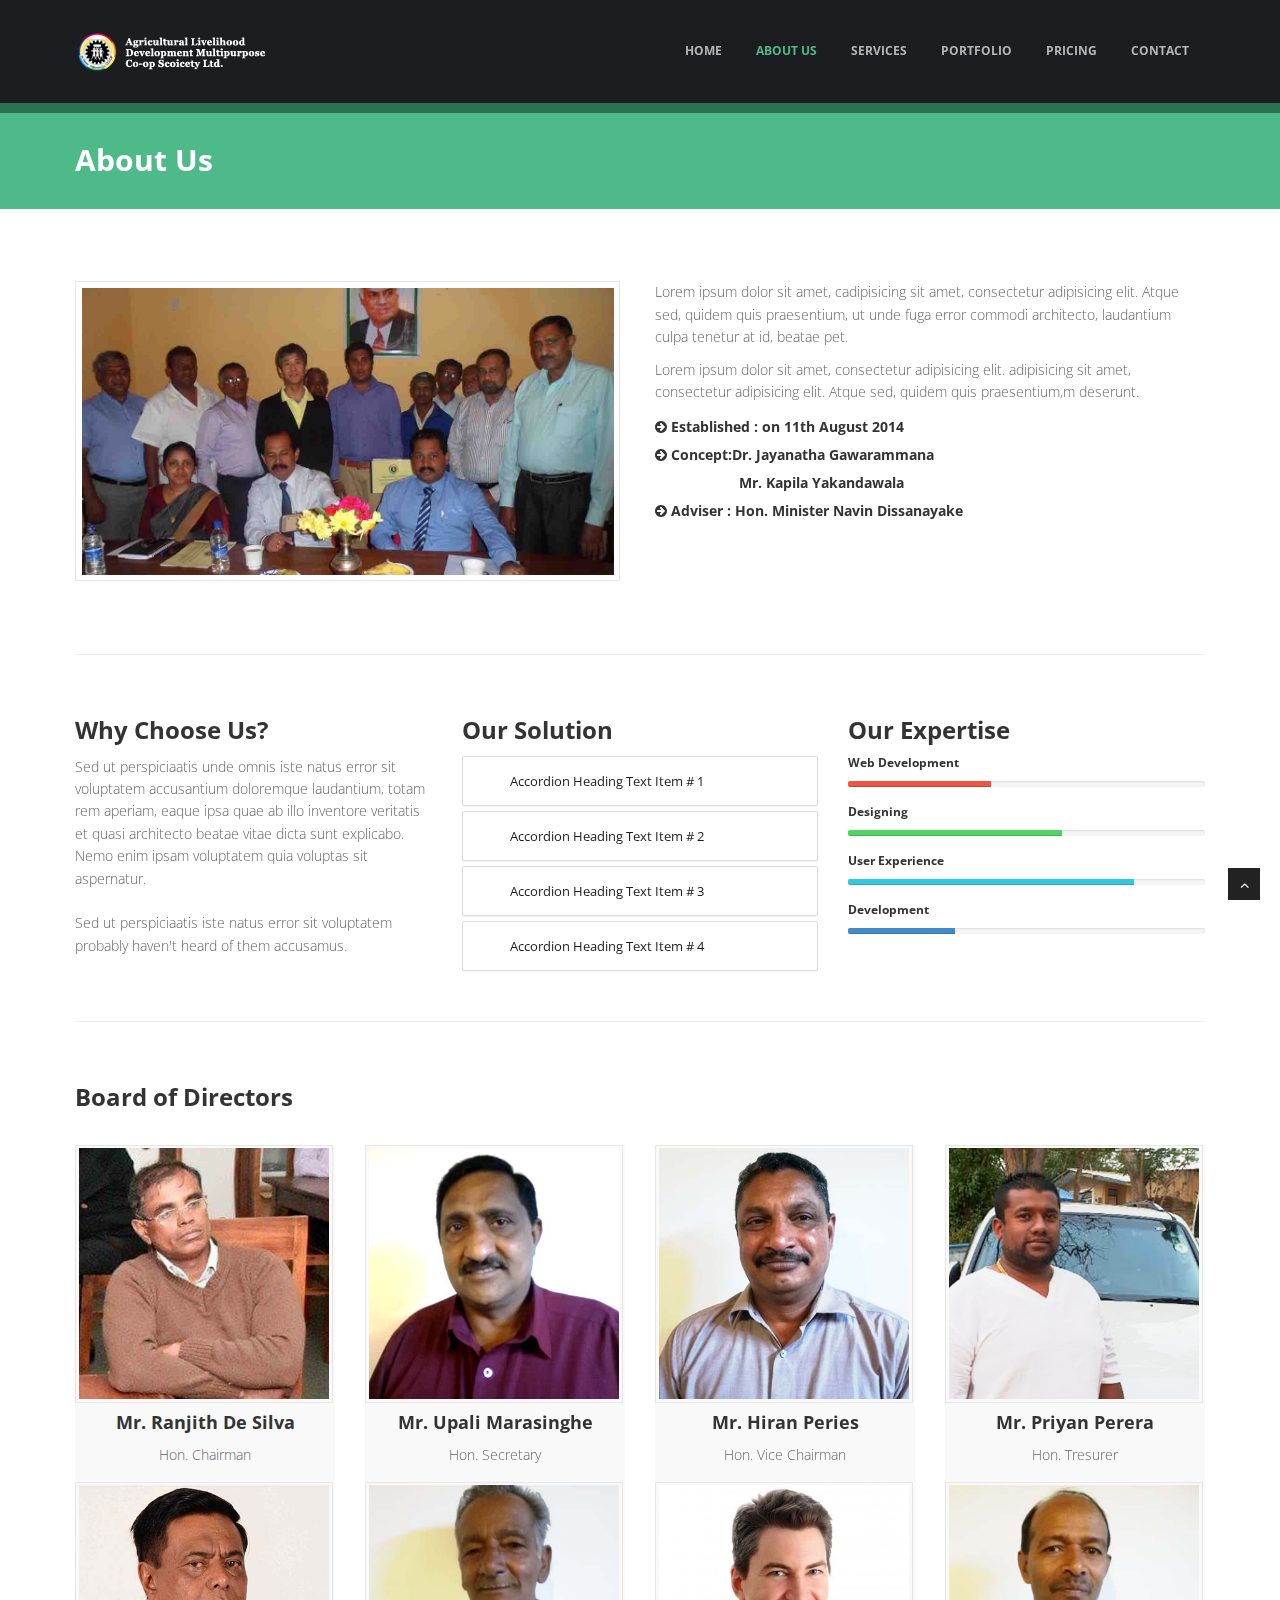
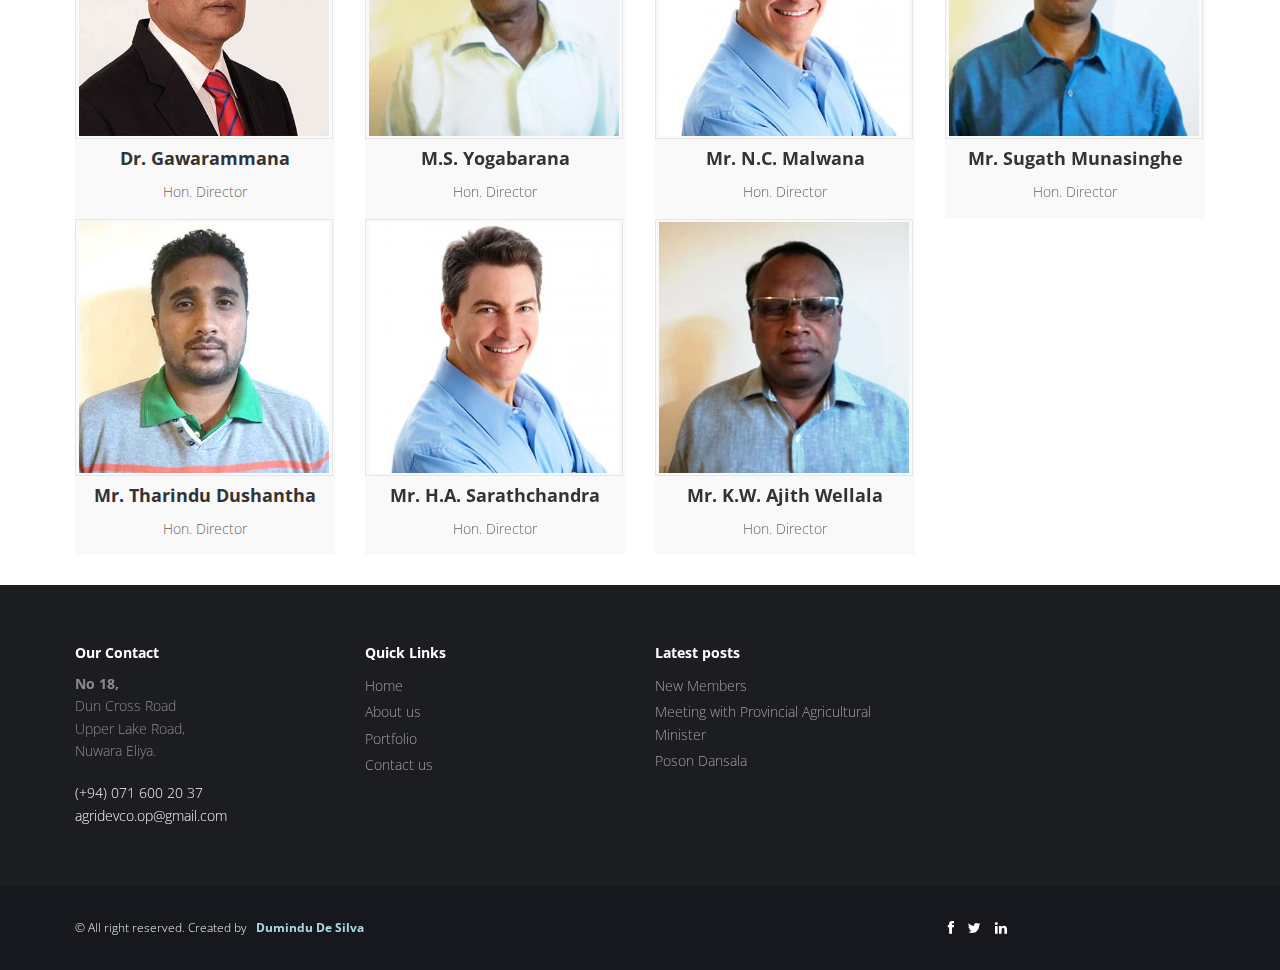
==== about.html @ 00d9a7ab "first commit" ====
<!DOCTYPE html>
<html lang="en">
<head>
<meta charset="utf-8">
<title>Core Multi-purpose Free Bootstrap Responsive Template</title>
<meta name="viewport" content="width=device-width, initial-scale=1.0" />
<meta name="description" content="" />
<meta name="author" content="http://webthemez.com" />
<!-- css -->
<link href="css/bootstrap.min.css" rel="stylesheet" />
<link href="css/fancybox/jquery.fancybox.css" rel="stylesheet">
<link href="css/jcarousel.css" rel="stylesheet" />
<link href="css/flexslider.css" rel="stylesheet" />
<link href="css/style.css" rel="stylesheet" />
 
<!-- HTML5 shim, for IE6-8 support of HTML5 elements -->
<!--[if lt IE 9]>
      <script src="http://html5shim.googlecode.com/svn/trunk/html5.js"></script>
    <![endif]-->

</head>
<body>
<div id="wrapper">

	<!-- start header -->
		<header>
        <div class="navbar navbar-default navbar-static-top">
            <div class="container">
                <div class="navbar-header">
                    <button type="button" class="navbar-toggle" data-toggle="collapse" data-target=".navbar-collapse">
                        <span class="icon-bar"></span>
                        <span class="icon-bar"></span>
                        <span class="icon-bar"></span>
                    </button>
                  <a class="navbar-brand" href="index.html"><img src="img/logo.png" alt="logo"/></a>
                </div>
                <div class="navbar-collapse collapse ">
                    <ul class="nav navbar-nav">
                        <li><a href="index.html">Home</a></li> 
						<li class="active"><a href="about.html">About Us</a></li>
						<li><a href="services.html">Services</a></li>
                        <li><a href="portfolio.html">Portfolio</a></li>
                        <li><a href="pricing.html">Pricing</a></li>
                        <li><a href="contact.html">Contact</a></li>
                    </ul>
                </div>
            </div>
        </div>
	</header><!-- end header -->
	<section id="inner-headline">
	<div class="container">
		<div class="row">
			<div class="col-lg-12">
				<h2 class="pageTitle">About Us</h2>
			</div>
		</div>
	</div>
	</section>
	<section id="content">
	<div class="container">
					
					<div class="about">
					
						<!-- <div class="row"> 
							<div class="col-md-12">
								<div class="about-logo">
									<h3>We are awesome <span class="color">TEAM</span></h3>
									<p>Sed ut perspiciaatis unde omnis iste natus error sit voluptatem accusantium doloremque laudantium, totam rem aperiam, eaque ipsa quae ab illo inventore veritatis et quasi architecto beatae vitae dicta sunt explicabo. Nemo enim ipsam voluptatem quia voluptas</p>
                                    	<p>Sed ut perspiciaatis unde omnis iste natus error sit voluptatem accusantium doloremque laudantium, totam rem aperiam, eaque ipsa quae ab illo inventore veritatis et quasi architecto beatae vitae dicta sunt explicabo. Nemo enim ipsam voluptatem quia voluptas</p>
								</div>
								<a href="#" class="btn btn-color">Read more</a>  
							</div> -->
						</div>  
						<br>
							
						 <div class="row">
							<div class="col-md-6">
								<img src="img/section-image-1.jpg" alt="">
								<div class="space"></div>
							</div>
							<div class="col-md-6">
								<p>Lorem ipsum dolor sit amet, cadipisicing  sit amet, consectetur adipisicing elit. Atque sed, quidem quis praesentium, ut unde fuga error commodi architecto, laudantium culpa tenetur at id, beatae pet.</p>
								<p>Lorem ipsum dolor sit amet, consectetur adipisicing elit. adipisicing  sit amet, consectetur adipisicing elit. Atque sed, quidem quis praesentium,m deserunt.</p>
								<ul class="list-unstyled">
									<h5 style="line-height: 200%;"><li><i class="fa fa-arrow-circle-right pr-10 colored"></i> Established : on 11th August 2014</li>
									<li><i class="fa fa-arrow-circle-right pr-10 colored"></i> Concept:Dr. Jayanatha Gawarammana
																						  <br>                     Mr. Kapila Yakandawala</li>
									<li><i class="fa fa-arrow-circle-right pr-10 colored"></i> Adviser : Hon. Minister Navin Dissanayake</li>
									</h5>
								</ul>
							</div>
						</div>	
						<br/> 
						<hr>
						<br>
						<div class="row">
							<div class="col-md-4">
								<!-- Heading and para -->
								<div class="block-heading-two">
									<h3><span>Why Choose Us?</span></h3>
								</div>
								<p>Sed ut perspiciaatis unde omnis iste natus error sit voluptatem accusantium doloremque laudantium, totam rem aperiam, eaque ipsa quae ab illo inventore veritatis et quasi architecto beatae vitae dicta sunt explicabo. Nemo enim ipsam voluptatem quia voluptas sit aspernatur. <br/><br/>Sed ut perspiciaatis iste natus error sit voluptatem probably haven't heard of them accusamus.</p>
							</div>
							<div class="col-md-4">
								<div class="block-heading-two">
									<h3><span>Our Solution</span></h3>
								</div>		
								<!-- Accordion starts -->
								<div class="panel-group" id="accordion-alt3">
								 <!-- Panel. Use "panel-XXX" class for different colors. Replace "XXX" with color. -->
								  <div class="panel">	
									<!-- Panel heading -->
									 <div class="panel-heading">
										<h4 class="panel-title">
										  <a data-toggle="collapse" data-parent="#accordion-alt3" href="#collapseOne-alt3">
											<i class="fa fa-angle-right"></i> Accordion Heading Text Item # 1
										  </a>
										</h4>
									 </div>
									 <div id="collapseOne-alt3" class="panel-collapse collapse">
										<!-- Panel body -->
										<div class="panel-body">
										  Sed ut perspiciaatis unde omnis iste natus error sit voluptatem accusantium doloremque laudantium, totam rem aperiam, eaque ipsa quae ab illo inventore veritatis et quasi architecto beatae vitae dicta sunt explicabo. Nemo enim ipsam voluptatem quia voluptas
										</div>
									 </div>
								  </div>
								  <div class="panel">
									 <div class="panel-heading">
										<h4 class="panel-title">
										  <a data-toggle="collapse" data-parent="#accordion-alt3" href="#collapseTwo-alt3">
											<i class="fa fa-angle-right"></i> Accordion Heading Text Item # 2
										  </a>
										</h4>
									 </div>
									 <div id="collapseTwo-alt3" class="panel-collapse collapse">
										<div class="panel-body">
										  Sed ut perspiciaatis unde omnis iste natus error sit voluptatem accusantium doloremque laudantium, totam rem aperiam, eaque ipsa quae ab illo inventore veritatis et quasi architecto beatae vitae dicta sunt explicabo. Nemo enim ipsam voluptatem quia voluptas
										</div>
									 </div>
								  </div>
								  <div class="panel">
									 <div class="panel-heading">
										<h4 class="panel-title">
										  <a data-toggle="collapse" data-parent="#accordion-alt3" href="#collapseThree-alt3">
											<i class="fa fa-angle-right"></i> Accordion Heading Text Item # 3
										  </a>
										</h4>
									 </div>
									 <div id="collapseThree-alt3" class="panel-collapse collapse">
										<div class="panel-body">
										  Sed ut perspiciaatis unde omnis iste natus error sit voluptatem accusantium doloremque laudantium, totam rem aperiam, eaque ipsa quae ab illo inventore veritatis et quasi architecto beatae vitae dicta sunt explicabo. Nemo enim ipsam voluptatem quia voluptas
										</div>
									 </div>
								  </div>
								  <div class="panel">
									 <div class="panel-heading">
										<h4 class="panel-title">
										  <a data-toggle="collapse" data-parent="#accordion-alt3" href="#collapseFour-alt3">
											<i class="fa fa-angle-right"></i> Accordion Heading Text Item # 4
										  </a>
										</h4>
									 </div>
									 <div id="collapseFour-alt3" class="panel-collapse collapse">
										<div class="panel-body">
										  Sed ut perspiciaatis unde omnis iste natus error sit voluptatem accusantium doloremque laudantium, totam rem aperiam, eaque ipsa quae ab illo inventore veritatis et quasi architecto beatae vitae dicta sunt explicabo. Nemo enim ipsam voluptatem quia voluptas
										</div>
									 </div>
								  </div>
								</div>
								<!-- Accordion ends -->
								
							</div>
							
							<div class="col-md-4">
								<div class="block-heading-two">
									<h3><span>Our Expertise</span></h3>
								</div>								
								<h6>Web Development</h6>
								<div class="progress pb-sm">
								  <!-- White color (progress-bar-white) -->
								  <div class="progress-bar progress-bar-red" role="progressbar" aria-valuenow="40" aria-valuemin="0" aria-valuemax="100" style="width: 40%">
									 <span class="sr-only">40% Complete (success)</span>
								  </div>
								</div>
								<h6>Designing</h6>
								<div class="progress pb-sm">
								  <div class="progress-bar progress-bar-green" role="progressbar" aria-valuenow="60" aria-valuemin="0" aria-valuemax="100" style="width: 60%">
									 <span class="sr-only">40% Complete (success)</span>
								  </div>
								</div>
								<h6>User Experience</h6>
								<div class="progress pb-sm">
								  <div class="progress-bar progress-bar-lblue" role="progressbar" aria-valuenow="80" aria-valuemin="0" aria-valuemax="100" style="width: 80%">
									 <span class="sr-only">40% Complete (success)</span>
								  </div>
								</div>
								<h6>Development</h6>
								<div class="progress pb-sm">
								  <div class="progress-bar progress-bar-yellow" role="progressbar" aria-valuenow="30" aria-valuemin="0" aria-valuemax="100" style="width: 30%">
									 <span class="sr-only">40% Complete (success)</span>
								  </div>
								</div>
							</div>
							
						</div>
										
						  
						<hr>
						<br>
						<!-- Our Team starts -->
				
						<!-- Heading -->
						<div class="block-heading-six">
							<h3 class="bg-color">Board of Directors</h3>
						</div>
						<br>
						
						<!-- Our team starts -->
						
						<div class="team-six">
							<div class="row">
								<div class="col-md-3 col-sm-6">
									<!-- Team Member -->
									<div class="team-member">
										<!-- Image -->
										<img class="img-responsive" src="img/team/team1.jpg" alt="">
										<!-- Name -->
										<h4>Mr. Ranjith De Silva</h4>
										<span class="deg">Hon. Chairman</span> 
									</div>
								</div>
								<div class="col-md-3 col-sm-6">
									<!-- Team Member -->
									<div class="team-member">
										<!-- Image -->
										<img class="img-responsive" src="img/team/team2.jpg" alt="">
										<!-- Name -->
										<h4>Mr. Upali Marasinghe</h4>
										<span class="deg">Hon. Secretary</span> 
									</div>
								</div>
								<div class="col-md-3 col-sm-6">
									<!-- Team Member -->
									<div class="team-member">
										<!-- Image -->
										<img class="img-responsive" src="img/team/team3.jpg" alt="">
										<!-- Name -->
										<h4>Mr. Hiran Peries</h4>
										<span class="deg">Hon. Vice Chairman</span> 
									</div>
								</div>
								<div class="col-md-3 col-sm-6">
									<!-- Team Member -->
									<div class="team-member">
										<!-- Image -->
										<img class="img-responsive" src="img/team/team4.jpg" alt="">
										<!-- Name -->
										<h4>Mr. Priyan Perera</h4>
										<span class="deg">Hon. Tresurer</span> 
									</div>
								</div>
								<div class="col-md-3 col-sm-6">
									<!-- Team Member -->
									<div class="team-member">
										<!-- Image -->
										<img class="img-responsive" src="img/team/team6.jpg" alt="">
										<!-- Name -->
										<h4>Dr. Gawarammana</h4>
										<span class="deg">Hon. Director</span> 
									</div>
								</div>
								<div class="col-md-3 col-sm-6">
									<!-- Team Member -->
									<div class="team-member">
										<!-- Image -->
										<img class="img-responsive" src="img/team/team7.jpg" alt="">
										<!-- Name -->
										<h4>M.S. Yogabarana</h4>
										<span class="deg">Hon. Director</span> 
									</div>
								</div>
								<div class="col-md-3 col-sm-6">
									<!-- Team Member -->
									<div class="team-member">
										<!-- Image -->
										<img class="img-responsive" src="img/team/team10.jpg" alt="">
										<!-- Name -->
										<h4>Mr. N.C. Malwana</h4>
										<span class="deg">Hon. Director</span> 
									</div>
								</div>
								<div class="col-md-3 col-sm-6">
									<!-- Team Member -->
									<div class="team-member">
										<!-- Image -->
										<img class="img-responsive" src="img/team/team8.jpg" alt="">
										<!-- Name -->
										<h4>Mr. Sugath Munasinghe</h4>
										<span class="deg">Hon. Director</span> 
									</div>
								</div>
								<div class="col-md-3 col-sm-6">
									<!-- Team Member -->
									<div class="team-member">
										<!-- Image -->
										<img class="img-responsive" src="img/team/team9.jpg" alt="">
										<!-- Name -->
										<h4>Mr. Tharindu Dushantha</h4>
										<span class="deg">Hon. Director</span> 
									</div>
								</div>
								<div class="col-md-3 col-sm-6">
									<!-- Team Member -->
									<div class="team-member">
										<!-- Image -->
										<img class="img-responsive" src="img/team/team10.jpg" alt="">
										<!-- Name -->
										<h4>Mr. H.A. Sarathchandra</h4>
										<span class="deg">Hon. Director</span> 
									</div>
								</div>	
								<div class="col-md-3 col-sm-6">
									<!-- Team Member -->
									<div class="team-member">
										<!-- Image -->
										<img class="img-responsive" src="img/team/team11.jpg" alt="">
										<!-- Name -->
										<h4>Mr. K.W. Ajith Wellala</h4>
										<span class="deg">Hon. Director</span> 
									</div>
								</div>								
							</div>
						</div>
						
						<!-- Our team ends -->
					  
						
					</div>
									
				</div>
	</section>
	<footer>
	<div class="container">
		<div class="row">
			<div class="col-lg-3">
								<div class="widget">
					<h5 class="widgetheading">Our Contact</h5>
					<address>
					<strong>No 18,</strong><br>
					Dun Cross Road<br>
					Upper Lake Road,<br>
					Nuwara Eliya.</address>
					<p>
						<i class="icon-phone"></i> (+94) 071 600 20 37 <br>
						<i class="icon-envelope-alt"></i> agridevco.op@gmail.com
					</p>
				</div>
			</div>
			<div class="col-lg-3">
				<div class="widget">
					<h5 class="widgetheading">Quick Links</h5>
					<ul class="link-list">
						<li><a href="index.html">Home</a></li>
						<li><a href="about.html">About us</a></li>
						<li><a href="portfolio.html">Portfolio</a></li>
						<li><a href="contact.html">Contact us</a></li>
					</ul>
				</div>
			</div>
			<div class="col-lg-3">
				<div class="widget">
					<h5 class="widgetheading">Latest posts</h5>
					<ul class="link-list">
						<li><a href="portfolio.html">New Members</a></li>
						<li><a href="portfolio.html">Meeting with Provincial Agricultural Minister</a></li>
						<li><a href="portfolio.html">Poson Dansala</a></li>
					</ul>
				</div>
			</div>
			<!-- <div class="col-lg-3">
					<div class="widget">
					<h5 class="widgetheading">Recent News</h5>
					<ul class="link-list">
						<li><a href="#">Lorem ipsum dolor sit amet, consectetur adipiscing elit.</a></li>
						<li><a href="#">Pellentesque et pulvinar enim. Quisque at tempor ligula</a></li>
						<li><a href="#">Natus error sit voluptatem accusantium doloremque</a></li>
					</ul>
				</div>
			</div> -->
		</div>
	</div>
	<div id="sub-footer">
		<div class="container">
			<div class="row">
				<div class="col-lg-6">
					<div class="copyright">
						<p>
							<span>&copy; All right reserved. Created by   </span><strong><a href="https://dumidum.github.io/" target="_blank" style="color: lightblue;"> Dumindu De Silva</a></strong>
						</p>
					</div>
				</div>
				<div class="col-lg-4">
					<ul class="social-network">
						<li><a href="https://www.facebook.com/agridevcooplk.org" data-placement="top" target="_blank" title="Facebook"><i class="fa fa-facebook"></i></a></li>
						<li><a href="#" data-placement="top" title="Twitter"><i class="fa fa-twitter"></i></a></li>
						<li><a href="#" data-placement="top" title="Linkedin"><i class="fa fa-linkedin"></i></a></li>
<!-- 						<li><a href="#" data-placement="top" title="Pinterest"><i class="fa fa-pinterest"></i></a></li>
						<li><a href="#" data-placement="top" title="Google plus"><i class="fa fa-google-plus"></i></a></li> -->
					</ul>
				</div>
			</div>
		</div>
	</div>
	</footer>
</div>
<a href="#" class="scrollup"><i class="fa fa-angle-up active"></i></a>
<!-- javascript
    ================================================== -->
<!-- Placed at the end of the document so the pages load faster -->
<script src="js/jquery.js"></script>
<script src="js/jquery.easing.1.3.js"></script>
<script src="js/bootstrap.min.js"></script>
<script src="js/jquery.fancybox.pack.js"></script>
<script src="js/jquery.fancybox-media.js"></script> 
<script src="js/portfolio/jquery.quicksand.js"></script>
<script src="js/portfolio/setting.js"></script>
<script src="js/jquery.flexslider.js"></script>
<script src="js/animate.js"></script>
<script src="js/custom.js"></script>
</body>
</html>
---- css/style.css ----
/*
Author URI: http://webthemez.com/
Note: 
Licence under Creative Commons Attribution 3.0 
Do not remove the back-link in this web template 
-------------------------------------------------------*/

@import url('http://fonts.googleapis.com/css?family=Noto+Serif:400,400italic,700|Open+Sans:400,600,700'); 
@import url('font-awesome.css');  
@import url('animate.css');

body {
	font-family:'Open Sans', Arial, sans-serif;
	font-size:14px;
	font-weight:300;
	line-height:1.6em;
	color:#656565;
}

a:active {
	outline:0;
}

.clear {
	clear:both;
}

h1,h2, h3, h4, h5, h6 {
	font-family:'Open Sans', Arial, sans-serif;
	font-weight:700;
	line-height:1.1em;
	color:#333;
	margin-bottom: 12px;
}
 
.container {
	padding:0 20px 0 20px;
	position:relative;
}

#wrapper{
	width:100%;
	margin:0;	
	padding:0;
}
.flex-control-nav{
display:none;
}

.row,.row-fluid {
	margin-bottom:30px;
}

.row .row,.row-fluid .row-fluid{
	margin-bottom:30px;
}

.row.nomargin,.row-fluid.nomargin {
	margin-bottom:0;
}

img.img-polaroid {
	margin:0 0 20px 0;
}
.img-box {
	max-width:100%;
}
/*  Header
==================================== */
 
header .navbar {
    margin-bottom: 0;
}

.navbar-default {
    border: none;
}

.navbar-brand {
    color: #222;
	text-transform: uppercase;
    font-size: 24px;
    font-weight: 700;
    line-height: 1em;
	letter-spacing: -1px;
    margin-top: 13px;
    padding: 0 0 0 15px;
}
.navbar-default .navbar-brand{
color: #61B331;
}

header .navbar-collapse  ul.navbar-nav {
    float: right;
    margin-right: 0;
}

header .navbar-default{
    background-color: #1c1d21;
	
}

header .nav li a:hover,
header .nav li a:focus,
header .nav li.active a,
header .nav li.active a:hover,
header .nav li a.dropdown-toggle:hover,
header .nav li a.dropdown-toggle:focus,
header .nav li.active ul.dropdown-menu li a:hover,
header .nav li.active ul.dropdown-menu li.active a{
    -webkit-transition: all .3s ease;
    -moz-transition: all .3s ease;
    -ms-transition: all .3s ease;
    -o-transition: all .3s ease;
    transition: all .3s ease;
}


header .navbar-default .navbar-nav > .open > a,
header .navbar-default .navbar-nav > .open > a:hover,
header .navbar-default .navbar-nav > .open > a:focus {
    -webkit-transition: all .3s ease;
    -moz-transition: all .3s ease;
    -ms-transition: all .3s ease;
    -o-transition: all .3s ease;
    transition: all .3s ease;
}


header .navbar {
    min-height: 70px; 
	padding:18px 0;
}

header .navbar-nav > li  {
    padding-bottom: 12px;
    padding-top: 12px;
}

header  .navbar-nav > li > a {
    padding-bottom: 6px;
    padding-top: 5px;
    margin-left: 2px;
    line-height: 30px;
	font-weight: 700;
    -webkit-transition: all .3s ease;
    -moz-transition: all .3s ease;
    -ms-transition: all .3s ease;
    -o-transition: all .3s ease;
    transition: all .3s ease;
}


.dropdown-menu li a:hover {
    color: #fff !important;
}

header .nav .caret {
    border-bottom-color: #f5f5f5;
    border-top-color: #f5f5f5;
}
.navbar-default .navbar-nav > .active > a,
.navbar-default .navbar-nav > .active > a:hover,
.navbar-default .navbar-nav > .active > a:focus {
  background-color: #fff;
}
.navbar-default .navbar-nav > .open > a,
.navbar-default .navbar-nav > .open > a:hover,
.navbar-default .navbar-nav > .open > a:focus {
  background-color:  #fff;
}	
	

.dropdown-menu  {
    box-shadow: none;
    border-radius: 0;
	border: none;
}

.dropdown-menu li:last-child  {
	padding-bottom: 0 !important;
	margin-bottom: 0;
}

header .nav li .dropdown-menu  {
   padding: 0;
}

header .nav li .dropdown-menu li a {
   line-height: 28px;
   padding: 3px 12px;
}
.item-thumbs img {
    margin-bottom: 15px;
}
.flex-control-paging li a.flex-active {
    background: #000;
    background: rgb(255, 255, 255);
    cursor: default;
}
.flex-control-paging li a {
    width: 30px;
    height: 11px;
    display: block;
    background: #666;
    background: rgba(0,0,0,0.5);
    cursor: pointer;
    text-indent: -9999px;
    -webkit-border-radius: 20px;
    -moz-border-radius: 20px;
    -o-border-radius: 20px;
    border-radius: 20px;
    box-shadow: inset 0 0 3px rgba(0,0,0,0.3);
    
	}
	.panel-title>a {
    color: inherit;
    color: #1C1D21;
}
.panel-group .panel-heading+.panel-collapse .panel-body {
    border-top: 1px solid #ddd;
    color: #fff;
    background-color: #61B5EF;
}
/* --- menu --- */

header .navigation {
	float:right;
}

header ul.nav li {
	border:none;
	margin:0;
}

header ul.nav li a {	
	font-size:12px;
	border:none;
	font-weight:700;
	text-transform:uppercase;
}

header ul.nav li ul li a {	
	font-size:12px;
	border:none;
	font-weight:300;
	text-transform:uppercase;
}


.navbar .nav > li > a {
  color: #B5B5B5;
  text-shadow: none;
  border: 1px solid rgba(255, 255, 255, 0) !important;
}

.navbar .nav a:hover {
	background:none;
	color: #fff !important;
}

.navbar .nav > .active > a,.navbar .nav > .active > a:hover {
	background:none;
	font-weight:700;
}

.navbar .nav > .active > a:active,.navbar .nav > .active > a:focus {
	background:none;
	outline:0;
	font-weight:700;
}

.navbar .nav li .dropdown-menu {
	z-index:2000;
}

header ul.nav li ul {
	margin-top:1px;
}
header ul.nav li ul li ul {
	margin:1px 0 0 1px;
}
.dropdown-menu .dropdown i {
	position:absolute;
	right:0;
	margin-top:3px;
	padding-left:20px;
}

.navbar .nav > li > .dropdown-menu:before {
  display: inline-block;
  border-right: none;
  border-bottom: none;
  border-left: none;
  border-bottom-color: none;
  content:none;
}
.navbar-default .navbar-nav>.active>a, .navbar-default .navbar-nav>.active>a:hover, .navbar-default .navbar-nav>.active>a:focus {
color: #4fba89;
}


ul.nav li.dropdown a {
	z-index:1000;
	display:block;
}

 select.selectmenu {
	display:none;
}
.pageTitle{
color: #fff;
margin: 30px 0 3px;
display: inline-block;
}
 
#featured{
	width: 100%;
	background:#000;
	position:relative;
	margin:0;
	padding:0;
}

/*  Sliders
==================================== */
/* --- flexslider --- */

#featured .flexslider {
	padding:0;  
	background: #fff; 
	position: relative; 
	zoom: 1;
}
.flex-direction-nav .flex-prev{
left:0px; 
}
.flex-direction-nav .flex-next{ 
right:0px;
}
.flex-caption {zoom:0;
  color: #1C1D21;
  margin: 0 auto;
  padding: 10px;
  position: absolute;
  vertical-align: bottom;
  text-align: center;
  background-color: rgba(23, 23, 23, 0.27);
  bottom: -16px;
  display: block;
  left: 0;
  right: 0;
  }
.flex-caption h3 {color: #fff; letter-spacing: 1px; margin-bottom: 8px; text-transform: uppercase;}
.flex-caption p {margin: 0 0 15px;}
.skill-home{
margin-bottom:50px;
}
.c1{
/* border: #ed5441 1px solid; */
/* background:#ed5441; */
}
.c2{
/* border: #D867B2 1px solid; */
/* background: #D867B2; */
}
.c3{
/* border: #61B331 1px solid; */
/* background: #4BC567; */
}
.c4{
/* border: #609cec 1px solid; */
/* background: #26AFF0; */
}
.skill-home .icons {
padding: 35px 0 0 0;
/* width: 100%; */
/* height: 156px; */
color: rgb(38, 175, 240);
font-size: 42px;
font-size: 54px; 
text-align: center;
-ms-border-radius: 50%;
-moz-border-radius: 50%;
-webkit-border-radius: 50%;
border-radius: 20%;
display: inline-table;
background-color: #fff;padding: 15px;border: 1px solid #F3F3F3;}
.skill-home h2 {
padding-top: 20px;
font-size: 36px;
font-weight: 700;
} 
.testimonial-solid {
padding: 50px 0 60px 0;
margin: 0 0 0 0;
background: #6cffbcba;
text-align: center;
}
.testi-icon-area {
text-align: center;
position: absolute;
top: -84px;
margin: 0 auto; 
width: 100%;
}
.testi-icon-area .quote {
padding: 15px 0 0 0;
margin: 0 0 0 0;
background: #ffffff;
text-align: center;
color: #26AFF0;
display: inline-table;
width: 70px;
height: 70px;
-ms-border-radius: 50%;
-moz-border-radius: 50%;
-webkit-border-radius: 50%;
border-radius: 0;
font-size: 42px; 
border: 1px solid #26AFF0;
display: none;}

.testi-icon-area .carousel-inner { 
margin: 20px 0;
}
.carousel-indicators {
bottom: -30px;
}
.team-member {
    text-align: center;
    background-color: #F9F9F9;
    padding-bottom: 15px;
}
.fancybox-title-inside-wrap {
    padding: 3px 30px 6px;
    background: #292929;
}

.item_introtext {
    /* background-color: rgba(254, 254, 255, 0.66); */
    margin: 0 auto;
    display: inline-block;
    padding: 25px;
    color: #fff;
}
.item_introtext span {
    font-size: 20px;
    display: block; 
    font-weight: bold;
}
.item_introtext strong {
    font-size: 50px;
    display: block;
    padding: 14px 0 30px;
}
.item_introtext p {
    font-size: 20px !important;
    color: #FFFFFF;
    font-weight: bold;
}

.form-control{
border-radius:0;
}


/* Testimonial
----------------------------------*/
.testimonial-area {
padding: 0 0 0 0;
margin:0;
background: url(../img/low-poly01.jpg) fixed center center;
background-size: cover;
-webkit-background-size: cover;
-moz-background-size: cover;
-ms-background-size: cover;
}
.testimonial-solid p {
color: #ffffff;
font-size: 16px;
line-height: 30px;
font-style: italic;
} 
section.callaction {
	background:#fff;
	padding:50px 0 0 0;
}



/* Content
==================================== */

#content {
	position:relative;
	background:#fff;
	padding:50px 0 0px 0;
}

#content img {
	max-width: 99.1%;
	height:auto;
	border: 1px solid #E6E6E6;
	padding: 1%;
	box-sizing: border-box;
}
 
.cta-text {
	text-align: center;
	margin-top:10px;
}


.big-cta .cta {
	margin-top:10px;
}
 
.box {
	width: 100%;
}
.box-gray  {
	background: #f8f8f8;
	padding: 20px 20px 30px;
}
.box-gray  h4,.box-gray  i {
	margin-bottom: 20px;
}
.box-bottom {
	padding: 20px 0;
	text-align: center;
}
.box-bottom a {
	color: #fff;
	font-weight: 700;
}
.box-bottom a:hover {
	color: #eee;
	text-decoration: none;
}


/* Bottom
==================================== */

#bottom {
	background:#fcfcfc;
	padding:50px 0 0;

}
/* twitter */
#twitter-wrapper {
    text-align: center;
    width: 70%;
    margin: 0 auto;
}
#twitter em {
    font-style: normal;
    font-size: 13px;
}

#twitter em.twitterTime a {
	font-weight:600;
}

#twitter ul {
    padding: 0;
	list-style:none;
}
#twitter ul li {
    font-size: 20px;
    line-height: 1.6em;
    font-weight: 300;
    margin-bottom: 20px;
    position: relative;
    word-break: break-word;
}


/* page headline
==================================== */

#inner-headline{
	background: #4fba89;
	position:relative;
	margin:0;
	padding:0;
	color:#fefefe;
	/* margin: 15px; */
	border-top: 10px solid #2a7352;
}


#inner-headline .inner-heading h2 {
	color:#fff;
	margin:20px 0 0 0;
}

/* --- breadcrumbs --- */
#inner-headline ul.breadcrumb {
	margin:30px 0 0;
	float:left;
}

#inner-headline ul.breadcrumb li {
	margin-bottom:0;
	padding-bottom:0;
}
#inner-headline ul.breadcrumb li {
	font-size:13px;
	color:#fff;
}

#inner-headline ul.breadcrumb li i{
	color:#dedede;
}

#inner-headline ul.breadcrumb li a {
	color:#fff;
}

ul.breadcrumb li a:hover {
	text-decoration:none;
}

/* Forms
============================= */

/* --- contact form  ---- */
form#contactform input[type="text"] {
  width: 100%;
  border: 1px solid #f5f5f5;
  min-height: 40px;
  padding-left:20px;
  font-size:13px;
  padding-right:20px;
  -webkit-box-sizing: border-box;
     -moz-box-sizing: border-box;
          box-sizing: border-box;

}

form#contactform textarea {
border: 1px solid #f5f5f5;
  width: 100%;
  padding-left:20px;
  padding-top:10px;
  font-size:13px;
  padding-right:20px;
  -webkit-box-sizing: border-box;
     -moz-box-sizing: border-box;
          box-sizing: border-box;

}

form#contactform .validation {
	font-size:11px;
}

#sendmessage {
	border:1px solid #e6e6e6;
	background:#f6f6f6;
	display:none;
	text-align:center;
	padding:15px 12px 15px 65px;
	margin:10px 0;
	font-weight:600;
	margin-bottom:30px;

}

#sendmessage.show,.show  {
	display:block;
}
 
form#commentform input[type="text"] {
  width: 100%;
  min-height: 40px;
  padding-left:20px;
  font-size:13px;
  padding-right:20px;
  -webkit-box-sizing: border-box;
     -moz-box-sizing: border-box;
          box-sizing: border-box;
	-webkit-border-radius: 2px 2px 2px 2px;
		-moz-border-radius: 2px 2px 2px 2px;
			border-radius: 2px 2px 2px 2px;

}

form#commentform textarea {
  width: 100%;
  padding-left:20px;
  padding-top:10px;
  font-size:13px;
  padding-right:20px;
  -webkit-box-sizing: border-box;
     -moz-box-sizing: border-box;
          box-sizing: border-box;
	-webkit-border-radius: 2px 2px 2px 2px;
		-moz-border-radius: 2px 2px 2px 2px;
			border-radius: 2px 2px 2px 2px;
}


/* --- search form --- */
.search{
	float:right;
	margin:35px 0 0;
	padding-bottom:0;
}

#inner-headline form.input-append {
	margin:0;
	padding:0;
}



/*  Portfolio
================================ */

.work-nav #filters {
	margin: 0;
	padding: 0;
	list-style: none;
}

.work-nav #filters li {
	margin: 0 10px 30px 0;
	padding: 0;
	float:left;
}

.work-nav #filters li a {
	color: #7F8289;
	font-size: 16px;
	display: block;	
}

.work-nav #filters li a:hover {

}

.work-nav #filters li a.selected {
	color: #DE5E60;
}

#thumbs {
	margin: 0;
	padding: 0;	
}

#thumbs li {
	list-style-type: none;
}

.item-thumbs {
	position: relative;
	overflow: hidden;
	margin-bottom: 30px;
	cursor: pointer;
}

.item-thumbs a + img {
	width: 100%;	
}

.item-thumbs .hover-wrap {
	position: absolute;
	display: block;
	width: 100%;
	height: 100%;
	
	opacity: 0;
	filter: alpha(opacity=0);
	
	-webkit-transition: all 450ms ease-out 0s;	
	   -moz-transition: all 450ms ease-out 0s;
		 -o-transition: all 450ms ease-out 0s;
		    transition: all 450ms ease-out 0s;
		  
	-webkit-transform: rotateY(180deg) scale(0.5,0.5);
	   -moz-transform: rotateY(180deg) scale(0.5,0.5);
		-ms-transform: rotateY(180deg) scale(0.5,0.5);
		 -o-transform: rotateY(180deg) scale(0.5,0.5);
			transform: rotateY(180deg) scale(0.5,0.5);	
}

.item-thumbs:hover .hover-wrap,
.item-thumbs.active .hover-wrap {
	opacity: 1;
	filter: alpha(opacity=100);
	
	-webkit-transform: rotateY(0deg) scale(1,1);
	   -moz-transform: rotateY(0deg) scale(1,1);
		-ms-transform: rotateY(0deg) scale(1,1);
		 -o-transform: rotateY(0deg) scale(1,1);
		    transform: rotateY(0deg) scale(1,1);
}

.item-thumbs .hover-wrap .overlay-img {
	position: absolute;
	width: 88%;
	height: 92%;
	opacity: 0.80;
	filter: alpha(opacity=80);
	background: #61efcf;
}

.item-thumbs .hover-wrap .overlay-img-thumb {
	position: absolute;
	border-radius: 60px;
	top: 25%;
	left: 10%;
	right: 10%;
	margin: 10px 10px 10px -20px;
	text-align: center;
	color: #fff;
	font-size: 20px;
	line-height: 1em;	
	opacity: 1;
	filter: alpha(opacity=100);
}
 
ul.portfolio-categ{
	margin:10px 0 30px 0;
	padding:0;
	float:left;
	list-style:none;
}

ul.portfolio-categ li{
margin: 0; 
float: left;
list-style: none;
font-size: 13px;
font-weight: 600;
border: 1px solid #D5D5D5;
margin-right: 15px;
}

ul.portfolio-categ li a{
	display:block;
	padding: 8px 20px;
	color: #318FCF;
}
ul.portfolio-categ li.active{

border: 1px solid #D7D8D6;
}
ul.portfolio-categ li.active a:hover, ul.portfolio-categ li a:hover,ul.portfolio-categ li a:focus,ul.portfolio-categ li a:active {
	text-decoration:none;
	outline:0; 
}
  #accordion-alt3 .panel-heading h4 {
font-size: 13px;
line-height: 28px;
color: #000;}
.panel .panel-heading h4 {
font-weight: 400;
}
.panel-title {
margin-top: 0;
margin-bottom: 0;
font-size: 15px;
color: inherit;
}
.panel-group .panel {
margin-bottom: 0;
border-radius: 2px;
}
.panel {
margin-bottom: 18px;
background-color: #FFFFFF;
border: 1px solid gainsboro;
border-radius: 2px;
-webkit-box-shadow: 0 1px 1px rgba(0,0,0,0.05);
box-shadow: 0 1px 1px rgba(0,0,0,0.05);
}
#accordion-alt3 .panel-heading h4 a i {
font-size: 13px;
line-height: 18px;
width: 18px;
height: 18px;
margin-right: 5px;
color: #fff;
text-align: center;
border-radius: 50%;
margin-left: 6px;
}  
.progress.pb-sm {
height: 6px!important;
}
.progress {
box-shadow: inset 0 0 2px rgba(0,0,0,.1);
}
.progress {
overflow: hidden;
height: 18px;
margin-bottom: 18px;
background-color: #f5f5f5;
border-radius: 2px;
-webkit-box-shadow: inset 0 1px 2px rgba(0,0,0,0.1);
box-shadow: inset 0 1px 2px rgba(0,0,0,0.1);
}
.progress .progress-bar.progress-bar-red {
background: #ed5441;
} 
.progress .progress-bar.progress-bar-green {
background: #51d466;
}
.progress .progress-bar.progress-bar-lblue {
background: #32c8de;
}
/* --- portfolio detail --- */
.top-wrapper {
	margin-bottom:20px;
}
.info-blocks {
margin-bottom: 15px;
}
.info-blocks i.icon-info-blocks {
float: left;
color: #318FCF;
font-size: 30px;
min-width: 50px;
margin-top: 6px;
text-align: center;
background-color: #EFEFEF;
padding: 15px;
}
.info-blocks .info-blocks-in {
padding: 0 10px;
overflow: hidden;
}
.info-blocks .info-blocks-in h3 {
color: #555;
font-size: 20px;
line-height: 28px;
margin:0px;
}
.info-blocks .info-blocks-in p {
font-size: 13px;
}
  
blockquote {
	font-size:16px;
	font-weight:400;
	font-family:'Noto Serif', serif;
	font-style:italic;
	padding-left:0;
	color:#a2a2a2;
	line-height:1.6em;
	border:none;
}

blockquote cite 							{ display:block; font-size:12px; color:#666; margin-top:10px; }
blockquote cite:before 					{ content:"\2014 \0020"; }
blockquote cite a,
blockquote cite a:visited,
blockquote cite a:visited 				{ color:#555; }

/* --- pullquotes --- */

.pullquote-left {
	display:block;
	color:#a2a2a2;
	font-family:'Noto Serif', serif;
	font-size:14px;
	line-height:1.6em;
	padding-left:20px;
}

.pullquote-right {
	display:block;
	color:#a2a2a2;
	font-family:'Noto Serif', serif;
	font-size:14px;
	line-height:1.6em;
	padding-right:20px;
}

/* --- button --- */
.btn{text-align: center;
background: #3ac19d;
color: #fff;
border-radius: 0;padding: 10px 30px;}
.btn-theme {
	color: #fff;
}
.btn-theme:hover {
	color: #eee;
}

/* --- list style --- */

ul.general {
	list-style:none;
	margin-left:0;
}

ul.link-list{
	margin:0;
	padding:0;
	list-style:none;
}

ul.link-list li{
	margin:0;
	padding:2px 0 2px 0;
	list-style:none;
}
footer{
background: #1C1D21;
}
footer ul.link-list li a{
	color: #A0A0A0;
}
footer ul.link-list li a:hover {
	color:#eee;
}
/* --- Heading style --- */

h4.heading {
	font-weight:700;
}

.heading { margin-bottom: 30px; }

.heading {
	position: relative;
	
}


.widgetheading {
	width:100%;

	padding:0;
}

#bottom .widgetheading {
	position: relative;
	border-bottom: #e6e6e6 1px solid;
	padding-bottom: 9px;
}

aside .widgetheading {
	position: relative;
	border-bottom: #e9e9e9 1px solid;
	padding-bottom: 9px;
}

footer .widgetheading {
	position: relative;
}

footer .widget .social-network {
	position:relative;
}


#bottom .widget .widgetheading span, aside .widget .widgetheading span, footer .widget .widgetheading span {	
	position: absolute;
	width: 60px;
	height: 1px;
	bottom: -1px;
	right:0;

}
.box-area{
border: 1px solid #F3F3F3;
padding: 0 15px 12px;
padding-top: 41px;
margin-top: -42px;
text-align: left;
background-color: #F9F9F9;
}
/* --- Map --- */
.map{
	position:relative;
	margin-top:-50px;
	margin-bottom:40px;
}

.map iframe{
	width:100%;
	height:450px;
	border:none;
}

.map-grid iframe{
	width:100%;
	height:350px;
	border:none;
	margin:0 0 -5px 0;
	padding:0;
}

 
ul.team-detail{
	margin:-10px 0 0 0;
	padding:0;
	list-style:none;
}

ul.team-detail li{
	border-bottom:1px dotted #e9e9e9;
	margin:0 0 15px 0;
	padding:0 0 15px 0;
	list-style:none;
}

ul.team-detail li label {
	font-size:13px;
}

ul.team-detail li h4, ul.team-detail li label{
	margin-bottom:0;
}

ul.team-detail li ul.social-network {
	border:none;
	margin:0;
	padding:0;
}

ul.team-detail li ul.social-network li {
	border:none;	
	margin:0;
}
ul.team-detail li ul.social-network li i {
	margin:0;
}

 
.pricing-title{
	background:#fff;
	text-align:center;
	padding:10px 0 10px 0;
}

.pricing-title h3{
	font-weight:600;
	margin-bottom:0;
}

.pricing-offer{
	background: #fcfcfc;
	text-align: center;
	padding:40px 0 40px 0;
	font-size:18px;
	border-top:1px solid #e6e6e6;
	border-bottom:1px solid #e6e6e6;
}

.pricing-box.activeItem .pricing-offer{
	color:#fff;
}

.pricing-offer strong{
	font-size:78px;
	line-height:89px;
}

.pricing-offer sup{
	font-size:28px;
}

.pricing-container{
	background: #fff;
	text-align:center;
	font-size:14px;
}

.pricing-container strong{
color:#353535;
}

.pricing-container ul{
	list-style:none;
	padding:0;
	margin:0;
}

.pricing-container ul li{
	border-bottom: 1px solid #F5F5F5;
list-style: none;
padding: 15px 0 15px 0;
margin: 0 0 0 0;
color: #222;
}

.pricing-action{
	margin:0;
	background: #fcfcfc;
	text-align:center;
	padding:20px 0 30px 0;
}

.pricing-wrapp{
	margin:0 auto;
	width:100%;
	background:#fd0000;
}
 .pricing-box-item {
border: 1px solid #F5F5F5;
	
background: #FFFFFF;
	position:relative;
	margin:0 0 20px 0;
	padding:0;
  -webkit-box-shadow: 0 2px 0 rgba(0,0,0,0.03);
  -moz-box-shadow: 0 2px 0 rgba(0,0,0,0.03);
  box-shadow: 0 2px 0 rgba(0,0,0,0.03);
  -webkit-box-sizing: border-box;
  -moz-box-sizing: border-box;
  box-sizing: border-box;
}

.pricing-box-item .pricing-heading {
	text-align: center;
	padding:0px 0 0px 0;
	display:block;
}
.pricing-box-item.activeItem .pricing-heading {
	text-align: center;
	padding:0px 0 1px 0;
	border-bottom:none;
	display:block;
	color:#fff;
}
.pricing-box-item.activeItem .pricing-heading h3 {
	 
}

.pricing-box-item .pricing-heading h3 strong {
	font-size: 20px;
	font-weight:700;
	letter-spacing:-1px;
}
.pricing-box-item .pricing-heading h3 {
	font-size: 35px;
	font-weight:300;
	letter-spacing:-1px;
}

.pricing-box-item .pricing-terms {
	text-align: center;
	display: block;
	overflow: hidden;
	padding: 11px 0 5px; 
}

.pricing-box-item .pricing-terms  h6 {
	font-style:italic;
	margin-top:10px;
	color: #318FCF;
	font-size: 22px;
	font-family:'Noto Serif', serif;
}

.pricing-box-item .icon .price-circled {
    margin: 10px 10px 10px 0;
    display: inline-block !important;
    text-align: center !important;
    color: #fff;
    width: 68px;
    height: 68px;
	padding:12px;
    font-size: 16px;
	font-weight:700;
    line-height: 68px;
    text-shadow:none;
    cursor: pointer;
    background-color: #888;
    border-radius: 64px;
    -moz-border-radius: 64px;
    -webkit-border-radius: 64px;
}

.pricing-box-item  .pricing-action{
	margin:0;
	text-align:center;
	padding:30px 0 30px 0;
}
 
/* ===== Widgets ===== */

/* --- flickr --- */
.widget .flickr_badge {
	width:100%;
}
.widget .flickr_badge img { margin: 0 9px 20px 0; }

footer .widget .flickr_badge {
    width: 100%;
}
footer .widget .flickr_badge img {
    margin: 0 9px 20px 0;
}

.flickr_badge img {
    width: 50px;
    height: 50px;
    float: left;
	margin: 0 9px 20px 0;
}
 
/* --- Recent post widget --- */

.recent-post{
	margin:20px 0 0 0;
	padding:0;
	line-height:18px;
}

.recent-post h5 a:hover {
	text-decoration:none;
}

.recent-post .text h5 a {
	color:#353535;
}

  
footer{
	padding:50px 0 0 0;
	color:#f8f8f8;
}

footer a {
	color:#fff;
}

footer a:hover {
	color:#eee;
}

footer h1, footer h2, footer h3, footer h4, footer h5, footer h6{
	color:#fff;
}

footer address {
	line-height:1.6em;
	color: #8B8B8C;
}

footer h5 a:hover, footer a:hover {
	text-decoration:none;
}

ul.social-network {
	list-style:none;
	margin:0;
}

ul.social-network li {
	display:inline;
	margin: 0 5px;
}

#sub-footer{
	text-shadow:none;
	color:#f5f5f5;
	padding:0;
	padding-top:30px;
	margin:20px 0 0 0;
	background: #16181D;
}

#sub-footer p{
	margin:0;
	padding:0;
}

#sub-footer span{
	color:#f5f5f5;
}

.copyright {
	text-align:left;
	font-size:12px;
}

#sub-footer ul.social-network {
	float:right;
}

  

/* scroll to top */
.scrollup{
    position:fixed;
	width:32px;
	height:32px;
    bottom:0px;
    right:20px;
	background: #222;
	
}

a.scrollup {
	outline:0;
	text-align: center;
}

a.scrollup:hover,a.scrollup:active,a.scrollup:focus {
	opacity:1;
	text-decoration:none;
}
a.scrollup i {
	margin-top: 10px;
	color: #fff;
}
a.scrollup i:hover {
	text-decoration:none;
}



 
.absolute{
	position:absolute;
}

.relative{
	position:relative;
}

.aligncenter{
	text-align:center;
}

.aligncenter span{
	margin-left:0;
}

.floatright {
	float:right;
}

.floatleft {
	float:left;
}

.floatnone {
	float:none;
}

.aligncenter {
	text-align:center;
}
 
img.pull-left, .align-left{
	float:left;
	margin:0 15px 15px 0;
}

.widget img.pull-left {
	float:left;
	margin:0 15px 15px 0;
}

img.pull-right, .align-right {
	float:right;
	margin:0 0 15px 15px;
}

article img.pull-left, article .align-left{
	float:left;
	margin:5px 15px 15px 0;
}

article img.pull-right, article .align-right{
	float:right;
	margin:5px 0 15px 15px;
}
 ============================= */

.clear-marginbot{
	margin-bottom:0;
}

.marginbot10{
	margin-bottom:10px;
}
.marginbot20{
	margin-bottom:20px;
}
.marginbot30{
	margin-bottom:30px;
}
.marginbot40{
	margin-bottom:40px;
}

.clear-margintop{
	margin-top:0;
}

.margintop10{
	margin-top:10px;
}

.margintop20{
	margin-top:20px;
}

.margintop30{
	margin-top:30px;
}

.margintop40{
	margin-top:40px;
}


/*  Media queries 
============================= */

@media (min-width: 768px) and (max-width: 979px) {

	a.detail{
		background:none;
		width:100%;
	}


	
	footer .widget form  input#appendedInputButton {
		  display: block;
		  width: 91%;
		  -webkit-border-radius: 4px 4px 4px 4px;
			 -moz-border-radius: 4px 4px 4px 4px;
				  border-radius: 4px 4px 4px 4px;
	}
	
	footer .widget form  .input-append .btn {
		  display: block;
		  width: 100%;
		  padding-right: 0;
		  padding-left: 0;
		  -webkit-box-sizing: border-box;
			 -moz-box-sizing: border-box;
				  box-sizing: border-box;
				  margin-top:10px;
	}

	ul.related-folio li{
		width:156px;
		margin:0 20px 0 0;
	}	
}

@media (max-width: 767px) {

  body {
    padding-right: 0;
    padding-left: 0;
  }
	.navbar-brand {
		margin-top: 10px;
		border-bottom: none;
	}
	.navbar-header {
		/* margin-top: 20px; */
		border-bottom: none;
	}
	
	.navbar-nav {
		border-top: none;
		float: none;
		width: 100%;
	}
.navbar .nav > .active > a, .navbar .nav > .active > a:hover {
background: none;
font-weight: 700;
color: #26AFF0;
}
	header .navbar-nav > li {
padding-bottom: 0px;
padding-top: 2px;
}
	header .nav li .dropdown-menu  {
		margin-top: 0;
	}

	.dropdown-menu {
	  position: absolute;
	  top: 0;
	  left: 40px;
	  z-index: 1000;
	  display: none;
	  float: left;
	  min-width: 160px;
	  padding: 5px 0;
	  margin: 2px 0 0;
	  font-size: 13px;
	  list-style: none;
	  background-color: #fff;
	  background-clip: padding-box;
	  border: 1px solid #f5f5f5;
	  border: 1px solid rgba(0, 0, 0, .15);
	  border-radius: 0;
	  -webkit-box-shadow: 0 6px 12px rgba(0, 0, 0, .175);
			  box-shadow: 0 6px 12px rgba(0, 0, 0, .175);
	}
	

	
	.navbar-collapse.collapse  {
		border: none;
		overflow: hidden;
	}

	
	.box {
		border-bottom:1px solid #e9e9e9;
		padding-bottom:20px;
	}

	#featured .flexslider .slide-caption {
		width: 90%; 
		padding: 2%; 
		position: absolute; 
		left: 0; 
		bottom: -40px; 
	}


	#inner-headline .breadcrumb {
		float:left;
		clear:both;
		width:100%;
	}

	.breadcrumb > li {
		font-size:13px;
	}

	
	ul.portfolio li article a i.icon-48{
		width:20px;
		height:20px;
		font-size:16px;
		line-height:20px;
	}


	.left-sidebar{
		border-right:none;
		padding:0 0 0 0;
		border-bottom: 1px dotted #e6e6e6;
		padding-bottom:10px;
		margin-bottom:40px;
	}
	
	.right-sidebar{
		margin-top:30px;
		border-left:none;
		padding:0 0 0 0;
	}
	
	
	footer .col-lg-1, footer .col-lg-2, footer .col-lg-3, footer .col-lg-4, footer .col-lg-5, footer .col-lg-6, 
	footer .col-lg-7, footer .col-lg-8, footer .col-lg-9, footer .col-lg-10, footer .col-lg-11, footer .col-lg-12{
		margin-bottom:20px;
	}

	#sub-footer ul.social-network {
		float:left;
	}
	

	
  [class*="span"] {
		margin-bottom:20px;
  }

}

@media (max-width: 480px) {
	.bottom-article a.pull-right {
		float:left;
		margin-top:20px;
	}


	.search{
		float:left;
	}

	.flexslider .flex-caption {
		display:none;
	}


	.cta-text {
		margin:0 auto;
		text-align:center;	
	}
	
	ul.portfolio li article a i{
		width:20px;
		height:20px;
		font-size:14px;
	}


}
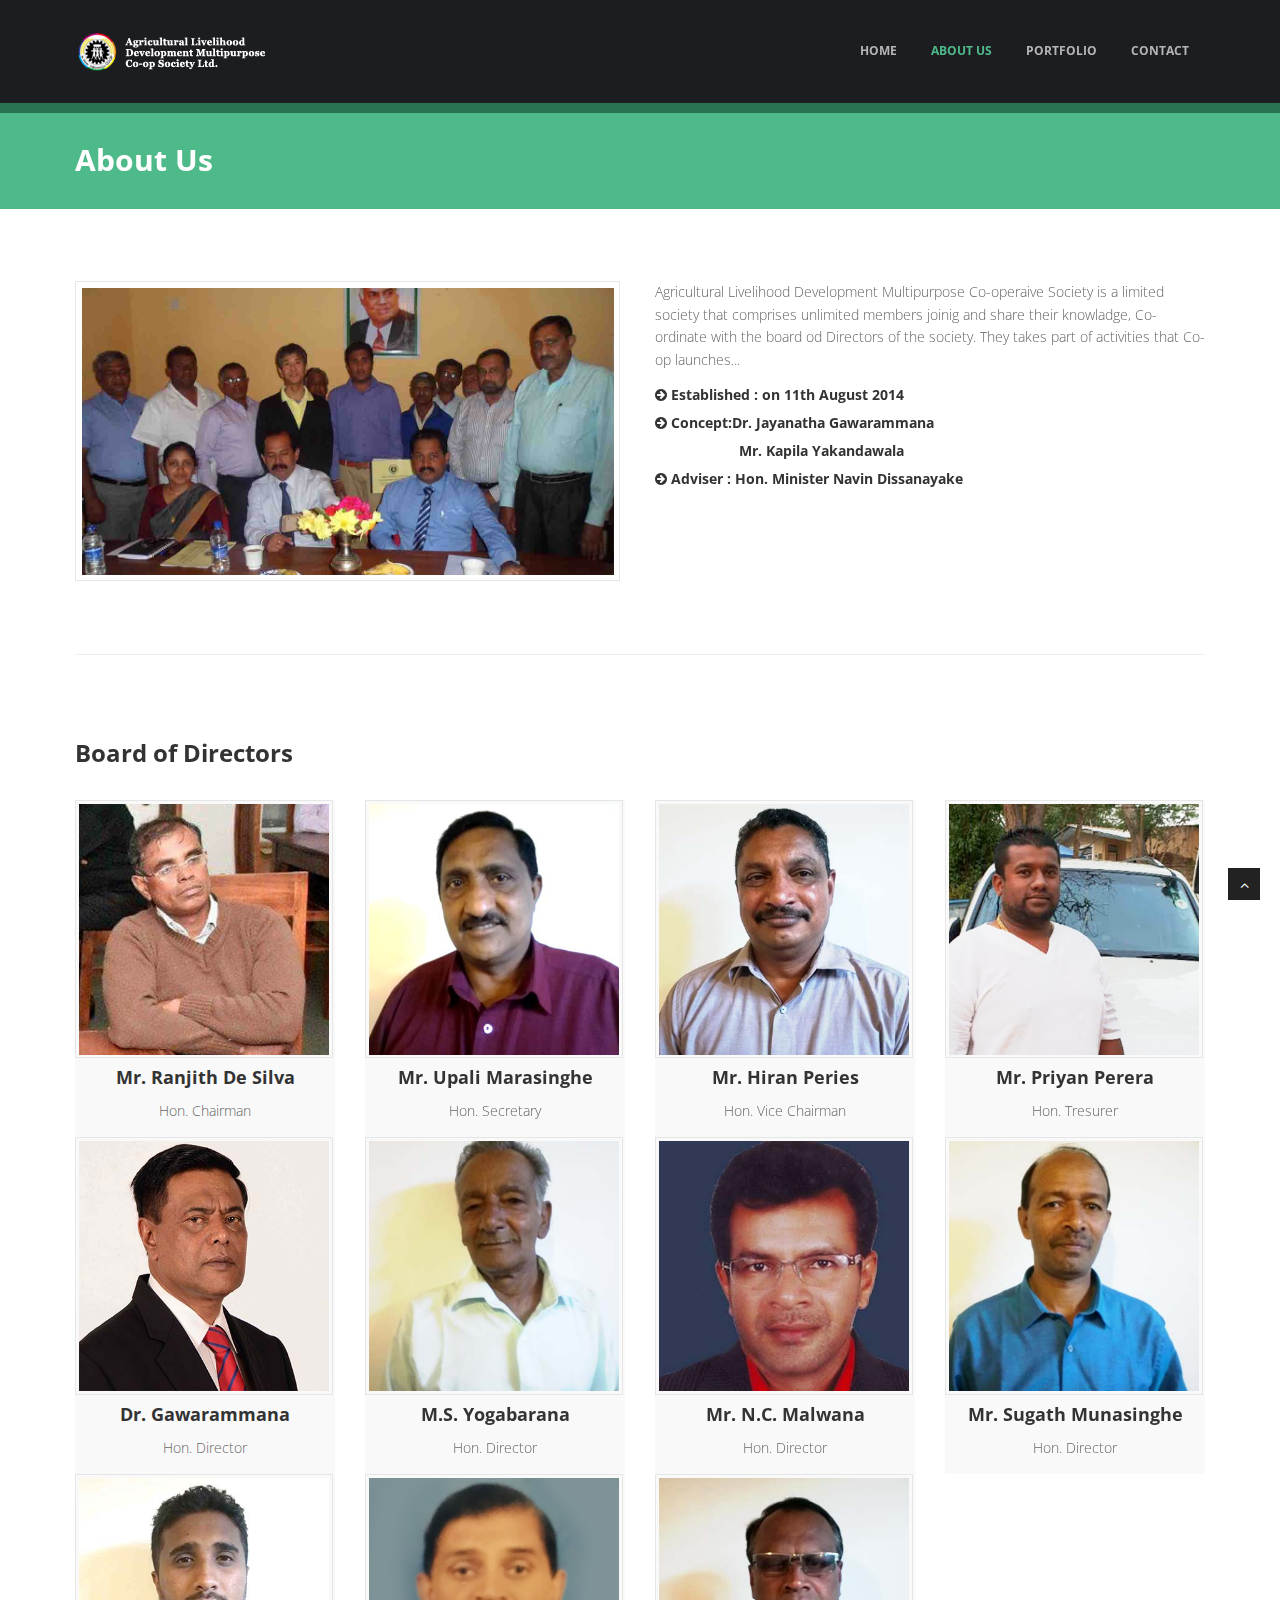
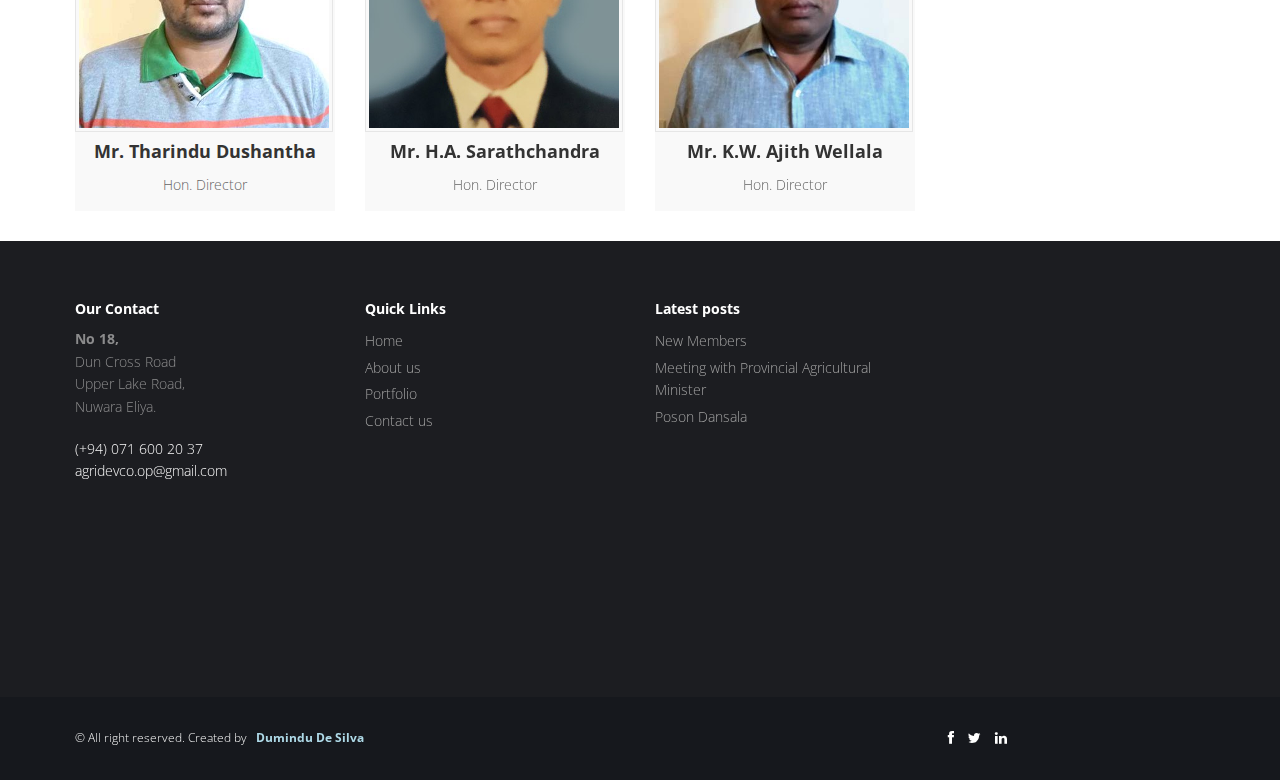
==== commit 41d88ab1: "Final Commit" ====
--- a/about.html
+++ b/about.html
@@ -2,10 +2,11 @@
 <html lang="en">
 <head>
 <meta charset="utf-8">
-<title>Core Multi-purpose Free Bootstrap Responsive Template</title>
+<title>About us</title>
 <meta name="viewport" content="width=device-width, initial-scale=1.0" />
 <meta name="description" content="" />
 <meta name="author" content="http://webthemez.com" />
+<link rel="icon" href="img/ico.png" type="image/gif" sizes="16x16">
 <!-- css -->
 <link href="css/bootstrap.min.css" rel="stylesheet" />
 <link href="css/fancybox/jquery.fancybox.css" rel="stylesheet">
@@ -38,9 +39,9 @@
                     <ul class="nav navbar-nav">
                         <li><a href="index.html">Home</a></li> 
 						<li class="active"><a href="about.html">About Us</a></li>
-						<li><a href="services.html">Services</a></li>
+						<!-- <li><a href="services.html">Services</a></li> -->
                         <li><a href="portfolio.html">Portfolio</a></li>
-                        <li><a href="pricing.html">Pricing</a></li>
+                        <!-- <li><a href="pricing.html">Pricing</a></li> -->
                         <li><a href="contact.html">Contact</a></li>
                     </ul>
                 </div>
@@ -79,8 +80,9 @@
 								<div class="space"></div>
 							</div>
 							<div class="col-md-6">
-								<p>Lorem ipsum dolor sit amet, cadipisicing  sit amet, consectetur adipisicing elit. Atque sed, quidem quis praesentium, ut unde fuga error commodi architecto, laudantium culpa tenetur at id, beatae pet.</p>
-								<p>Lorem ipsum dolor sit amet, consectetur adipisicing elit. adipisicing  sit amet, consectetur adipisicing elit. Atque sed, quidem quis praesentium,m deserunt.</p>
+								<p>
+									Agricultural Livelihood Development Multipurpose Co-operaive Society is a limited society that comprises unlimited members joinig and share their knowladge, Co-ordinate with the board od Directors of the society. They takes part of activities that Co-op launches...
+								</p>
 								<ul class="list-unstyled">
 									<h5 style="line-height: 200%;"><li><i class="fa fa-arrow-circle-right pr-10 colored"></i> Established : on 11th August 2014</li>
 									<li><i class="fa fa-arrow-circle-right pr-10 colored"></i> Concept:Dr. Jayanatha Gawarammana
@@ -93,119 +95,10 @@
 						<br/> 
 						<hr>
 						<br>
-						<div class="row">
-							<div class="col-md-4">
-								<!-- Heading and para -->
-								<div class="block-heading-two">
-									<h3><span>Why Choose Us?</span></h3>
-								</div>
-								<p>Sed ut perspiciaatis unde omnis iste natus error sit voluptatem accusantium doloremque laudantium, totam rem aperiam, eaque ipsa quae ab illo inventore veritatis et quasi architecto beatae vitae dicta sunt explicabo. Nemo enim ipsam voluptatem quia voluptas sit aspernatur. <br/><br/>Sed ut perspiciaatis iste natus error sit voluptatem probably haven't heard of them accusamus.</p>
-							</div>
-							<div class="col-md-4">
-								<div class="block-heading-two">
-									<h3><span>Our Solution</span></h3>
-								</div>		
-								<!-- Accordion starts -->
-								<div class="panel-group" id="accordion-alt3">
-								 <!-- Panel. Use "panel-XXX" class for different colors. Replace "XXX" with color. -->
-								  <div class="panel">	
-									<!-- Panel heading -->
-									 <div class="panel-heading">
-										<h4 class="panel-title">
-										  <a data-toggle="collapse" data-parent="#accordion-alt3" href="#collapseOne-alt3">
-											<i class="fa fa-angle-right"></i> Accordion Heading Text Item # 1
-										  </a>
-										</h4>
-									 </div>
-									 <div id="collapseOne-alt3" class="panel-collapse collapse">
-										<!-- Panel body -->
-										<div class="panel-body">
-										  Sed ut perspiciaatis unde omnis iste natus error sit voluptatem accusantium doloremque laudantium, totam rem aperiam, eaque ipsa quae ab illo inventore veritatis et quasi architecto beatae vitae dicta sunt explicabo. Nemo enim ipsam voluptatem quia voluptas
-										</div>
-									 </div>
-								  </div>
-								  <div class="panel">
-									 <div class="panel-heading">
-										<h4 class="panel-title">
-										  <a data-toggle="collapse" data-parent="#accordion-alt3" href="#collapseTwo-alt3">
-											<i class="fa fa-angle-right"></i> Accordion Heading Text Item # 2
-										  </a>
-										</h4>
-									 </div>
-									 <div id="collapseTwo-alt3" class="panel-collapse collapse">
-										<div class="panel-body">
-										  Sed ut perspiciaatis unde omnis iste natus error sit voluptatem accusantium doloremque laudantium, totam rem aperiam, eaque ipsa quae ab illo inventore veritatis et quasi architecto beatae vitae dicta sunt explicabo. Nemo enim ipsam voluptatem quia voluptas
-										</div>
-									 </div>
-								  </div>
-								  <div class="panel">
-									 <div class="panel-heading">
-										<h4 class="panel-title">
-										  <a data-toggle="collapse" data-parent="#accordion-alt3" href="#collapseThree-alt3">
-											<i class="fa fa-angle-right"></i> Accordion Heading Text Item # 3
-										  </a>
-										</h4>
-									 </div>
-									 <div id="collapseThree-alt3" class="panel-collapse collapse">
-										<div class="panel-body">
-										  Sed ut perspiciaatis unde omnis iste natus error sit voluptatem accusantium doloremque laudantium, totam rem aperiam, eaque ipsa quae ab illo inventore veritatis et quasi architecto beatae vitae dicta sunt explicabo. Nemo enim ipsam voluptatem quia voluptas
-										</div>
-									 </div>
-								  </div>
-								  <div class="panel">
-									 <div class="panel-heading">
-										<h4 class="panel-title">
-										  <a data-toggle="collapse" data-parent="#accordion-alt3" href="#collapseFour-alt3">
-											<i class="fa fa-angle-right"></i> Accordion Heading Text Item # 4
-										  </a>
-										</h4>
-									 </div>
-									 <div id="collapseFour-alt3" class="panel-collapse collapse">
-										<div class="panel-body">
-										  Sed ut perspiciaatis unde omnis iste natus error sit voluptatem accusantium doloremque laudantium, totam rem aperiam, eaque ipsa quae ab illo inventore veritatis et quasi architecto beatae vitae dicta sunt explicabo. Nemo enim ipsam voluptatem quia voluptas
-										</div>
-									 </div>
-								  </div>
-								</div>
-								<!-- Accordion ends -->
-								
-							</div>
-							
-							<div class="col-md-4">
-								<div class="block-heading-two">
-									<h3><span>Our Expertise</span></h3>
-								</div>								
-								<h6>Web Development</h6>
-								<div class="progress pb-sm">
-								  <!-- White color (progress-bar-white) -->
-								  <div class="progress-bar progress-bar-red" role="progressbar" aria-valuenow="40" aria-valuemin="0" aria-valuemax="100" style="width: 40%">
-									 <span class="sr-only">40% Complete (success)</span>
-								  </div>
-								</div>
-								<h6>Designing</h6>
-								<div class="progress pb-sm">
-								  <div class="progress-bar progress-bar-green" role="progressbar" aria-valuenow="60" aria-valuemin="0" aria-valuemax="100" style="width: 60%">
-									 <span class="sr-only">40% Complete (success)</span>
-								  </div>
-								</div>
-								<h6>User Experience</h6>
-								<div class="progress pb-sm">
-								  <div class="progress-bar progress-bar-lblue" role="progressbar" aria-valuenow="80" aria-valuemin="0" aria-valuemax="100" style="width: 80%">
-									 <span class="sr-only">40% Complete (success)</span>
-								  </div>
-								</div>
-								<h6>Development</h6>
-								<div class="progress pb-sm">
-								  <div class="progress-bar progress-bar-yellow" role="progressbar" aria-valuenow="30" aria-valuemin="0" aria-valuemax="100" style="width: 30%">
-									 <span class="sr-only">40% Complete (success)</span>
-								  </div>
-								</div>
-							</div>
-							
-						</div>
+						
 										
 						  
-						<hr>
+			
 						<br>
 						<!-- Our Team starts -->
 				
@@ -283,7 +176,7 @@
 									<!-- Team Member -->
 									<div class="team-member">
 										<!-- Image -->
-										<img class="img-responsive" src="img/team/team10.jpg" alt="">
+										<img class="img-responsive" src="img/team/team5.5.jpg" alt="">
 										<!-- Name -->
 										<h4>Mr. N.C. Malwana</h4>
 										<span class="deg">Hon. Director</span> 
@@ -387,6 +280,9 @@
 					</ul>
 				</div>
 			</div> -->
+			<div class="col-lg-3">
+			<iframe src="https://www.facebook.com/plugins/page.php?href=https%3A%2F%2Fwww.facebook.com%2Fagridevcooplk.org&tabs=timeline&width=340&height=300&small_header=true&adapt_container_width=false&hide_cover=false&show_facepile=true&appId=553629091645220" width="340" height="350" style="border:none;overflow:hidden" scrolling="no" frameborder="0" allowTransparency="true" allow="encrypted-media"></iframe>
+			</div>
 		</div>
 	</div>
 	<div id="sub-footer">
--- a/css/style.css
+++ b/css/style.css
@@ -478,7 +478,7 @@
 }
 .testimonial-solid p {
 color: #ffffff;
-font-size: 16px;
+font-size: 26px;
 line-height: 30px;
 font-style: italic;
 } 
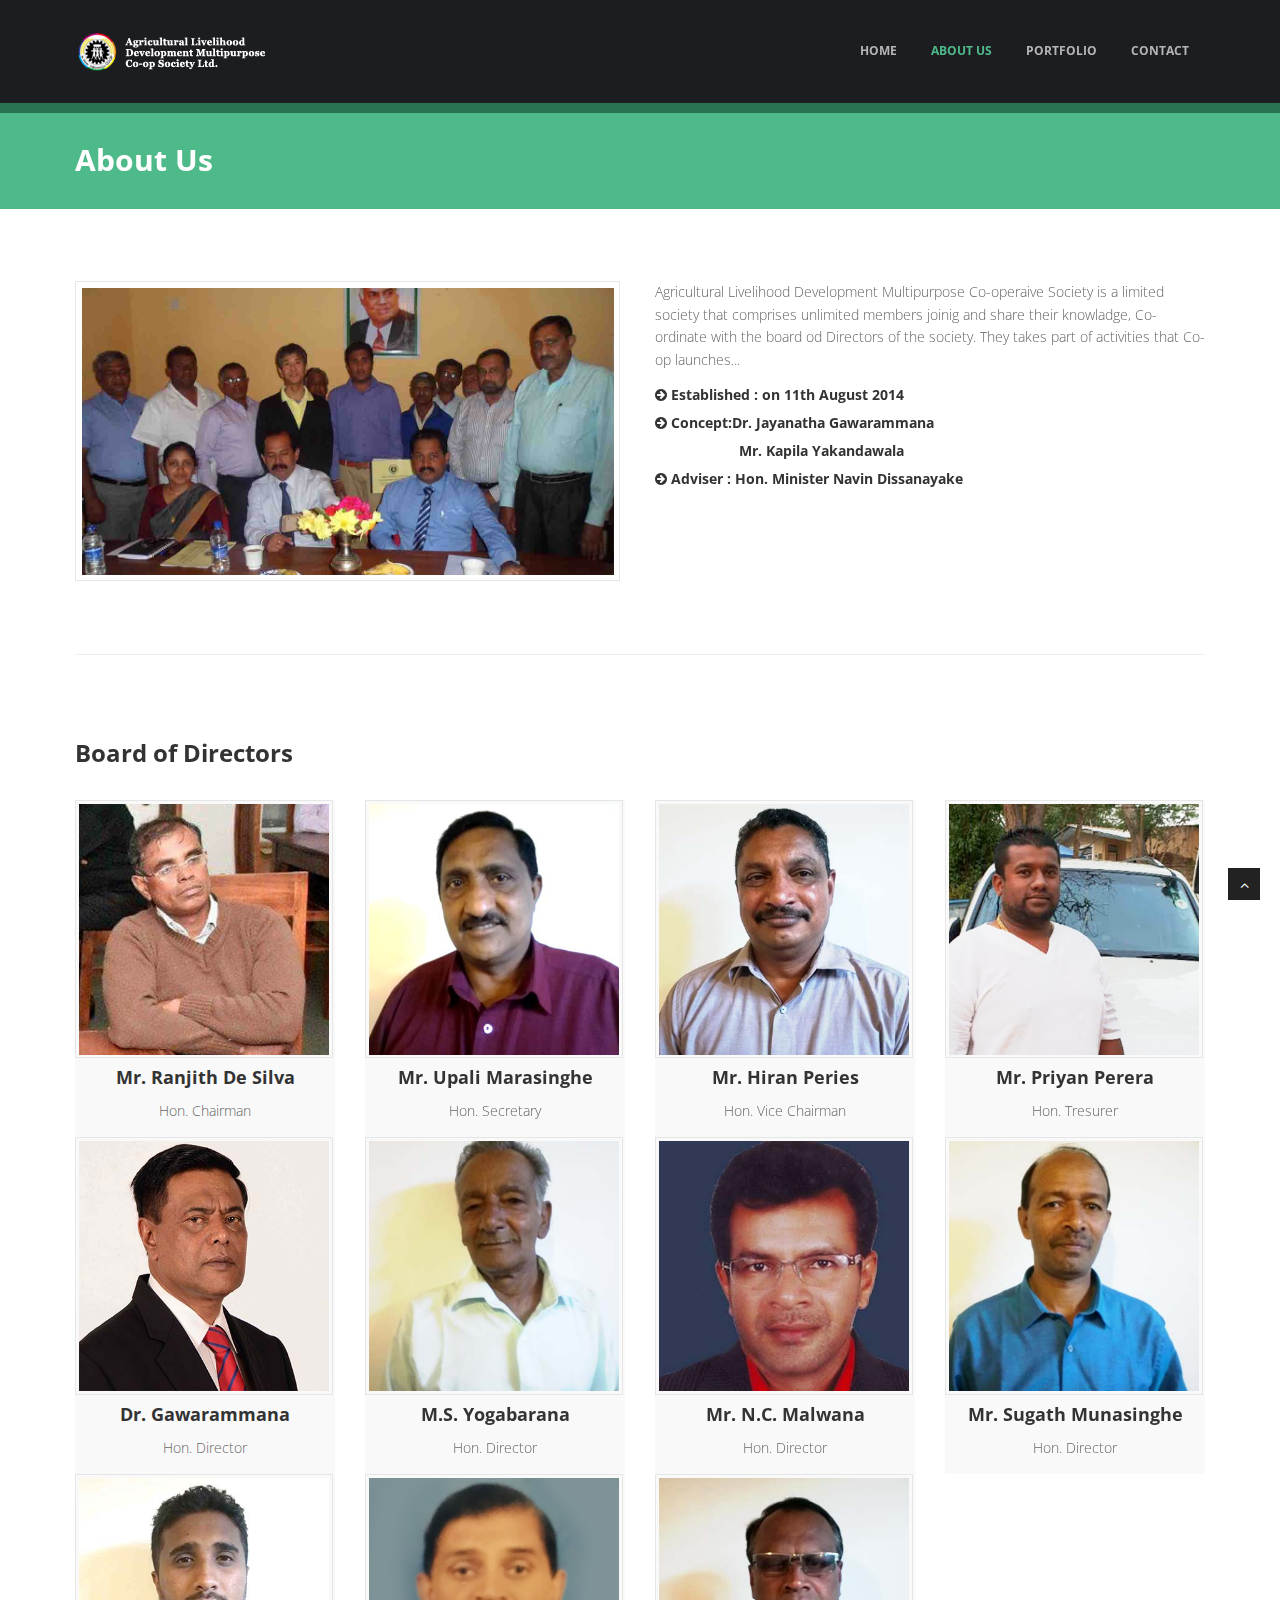
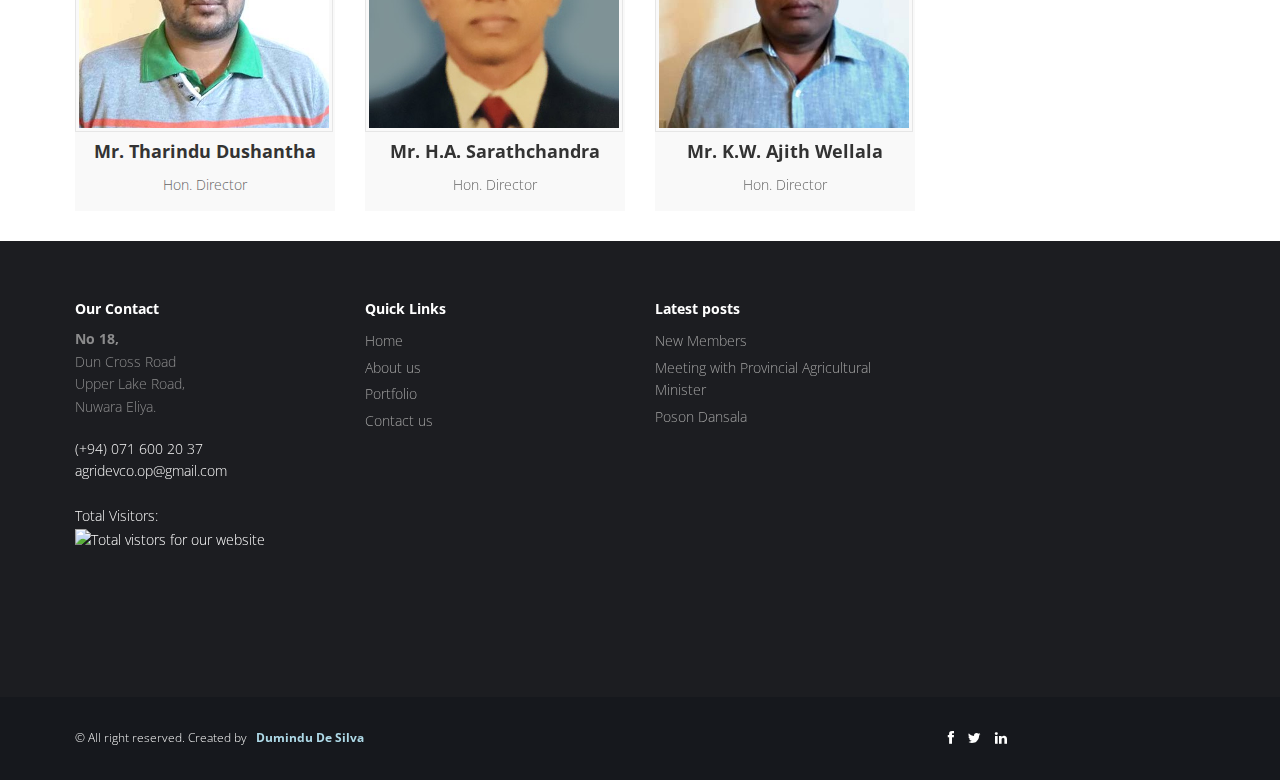
==== commit 6bdd7de1: "counter added" ====
--- a/about.html
+++ b/about.html
@@ -246,6 +246,17 @@
 					<p>
 						<i class="icon-phone"></i> (+94) 071 600 20 37 <br>
 						<i class="icon-envelope-alt"></i> agridevco.op@gmail.com
+						<br><br>
+						Total Visitors:<br>
+						<!-- hitwebcounter Code START -->
+						<a href="http://www.hitwebcounter.com" target="_blank">
+						<img src="http://hitwebcounter.com/counter/counter.php?page=6987320&style=0025&nbdigits=6&type=page&initCount=12" title="my widget for counting" Alt="Total vistors for our website"   border="0" >
+						</a>     
+						<br/>
+	                        <!-- hitwebcounter.com --><a href="http://www.hitwebcounter.com" title="" 
+	                        target="_blank" style="font-family: ; 
+	                        font-size: px; color: #; text-decoration:  ;"></>
+	                        </a> 
 					</p>
 				</div>
 			</div>
